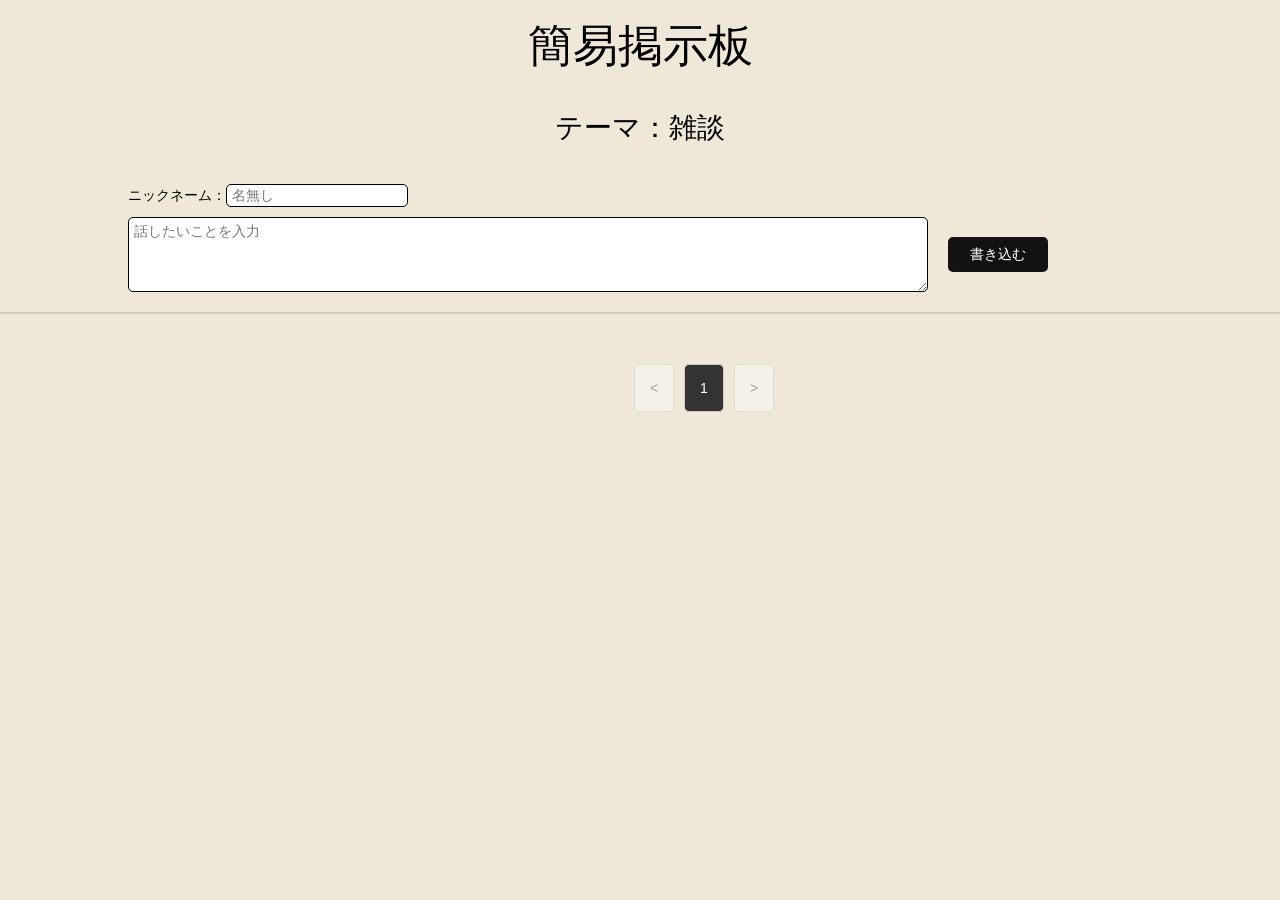
==== index.html @ b3712202 "投稿フォームのエラーチェックを追加" ====
<!DOCTYPE html>
<html lang="ja">
<head>
  <meta charset="UTF-8">
  <link rel="stylesheet" href="css/destyle.css">
  <link rel="stylesheet" href="css/style.css">
  <script type="module" src="js/index.js"></script>
  <meta name="viewport" content="width=device-width, initial-scale=1.0">
  <title>簡易掲示板</title>
</head>
<body>
  <header>
    <h1>簡易掲示板</h1>
  </header>
  <main>
    <div class="theme">
      <h2>テーマ：雑談</h2>
    </div>
    <div class="createPost">
      <p class="error" id="usernameError"></p>
      <div class="setUsername">
        <label for="username">ニックネーム：</label>
        <input id="username" name="username" type="text" placeholder="名無し"/>
      </div>
      <p class="error" id="commentError"></p>
      <div class="setComment">
        <textarea name="comment" id="commentInput" placeholder="話したいことを入力"></textarea>
        <p><input type="submit" value="書き込む" id="postButton"></p>
      </div>
    </div>
    <div class="separator"></div>
    <div class="posts">
      <ul id="postList"></ul>
      <div id="paginationContainer">
        <button id="prevBtn">&lt;</button>
        <div id="pagination"></div>
        <button id="nextBtn">&gt;</button>
      </div>
    </div>
  </main>
  <footer></footer>
</body>
</html>
---- css/destyle.css ----
/*! destyle.css v4.0.1 | MIT License | https://github.com/nicolas-cusan/destyle.css */

/* Reset box-model and set borders */
/* ============================================ */

*,
::before,
::after {
  box-sizing: border-box;
  border-style: solid;
  border-width: 0;
  min-width: 0;
}

/* Document */
/* ============================================ */

/**
 * 1. Correct the line height in all browsers.
 * 2. Prevent adjustments of font size after orientation changes in iOS.
 * 3. Remove gray overlay on links for iOS.
 */

html {
  line-height: 1.15; /* 1 */
  -webkit-text-size-adjust: 100%; /* 2 */
  -webkit-tap-highlight-color: transparent; /* 3*/
}

/* Sections */
/* ============================================ */

/**
 * Remove the margin in all browsers.
 */

body {
  margin: 0;
}

/**
 * Render the `main` element consistently in IE.
 */

main {
  display: block;
}

/* Vertical rhythm */
/* ============================================ */

p,
table,
blockquote,
address,
pre,
iframe,
form,
figure,
dl {
  margin: 0;
}

/* Headings */
/* ============================================ */

h1,
h2,
h3,
h4,
h5,
h6 {
  font-size: inherit;
  font-weight: inherit;
  margin: 0;
}

/* Lists (enumeration) */
/* ============================================ */

ul,
ol {
  margin: 0;
  padding: 0;
  list-style: none;
}

/* Lists (definition) */
/* ============================================ */

dt {
  font-weight: bold;
}

dd {
  margin-left: 0;
}

/* Grouping content */
/* ============================================ */

/**
 * 1. Add the correct box sizing in Firefox.
 * 2. Show the overflow in Edge and IE.
 */

hr {
  box-sizing: content-box; /* 1 */
  height: 0; /* 1 */
  overflow: visible; /* 2 */
  border-top-width: 1px;
  margin: 0;
  clear: both;
  color: inherit;
}

/**
 * 1. Correct the inheritance and scaling of font size in all browsers.
 * 2. Correct the odd `em` font sizing in all browsers.
 */

pre {
  font-family: monospace, monospace; /* 1 */
  font-size: inherit; /* 2 */
}

address {
  font-style: inherit;
}

/* Text-level semantics */
/* ============================================ */

/**
 * Remove the gray background on active links in IE 10.
 */

a {
  background-color: transparent;
  text-decoration: none;
  color: inherit;
}

/**
 * 1. Remove the bottom border in Chrome 57-
 * 2. Add the correct text decoration in Chrome, Edge, IE, Opera, and Safari.
 */

abbr[title] {
  text-decoration: underline dotted; /* 2 */
}

/**
 * Add the correct font weight in Chrome, Edge, and Safari.
 */

b,
strong {
  font-weight: bolder;
}

/**
 * 1. Correct the inheritance and scaling of font size in all browsers.
 * 2. Correct the odd `em` font sizing in all browsers.
 */

code,
kbd,
samp {
  font-family: monospace, monospace; /* 1 */
  font-size: inherit; /* 2 */
}

/**
 * Add the correct font size in all browsers.
 */

small {
  font-size: 80%;
}

/**
 * Prevent `sub` and `sup` elements from affecting the line height in
 * all browsers.
 */

sub,
sup {
  font-size: 75%;
  line-height: 0;
  position: relative;
  vertical-align: baseline;
}

sub {
  bottom: -0.25em;
}

sup {
  top: -0.5em;
}

/* Replaced content */
/* ============================================ */

/**
 * Prevent vertical alignment issues.
 */

svg,
img,
embed,
object,
iframe {
  vertical-align: bottom;
}

/* Forms */
/* ============================================ */

/**
 * Reset form fields to make them styleable.
 * 1. Make form elements stylable across systems iOS especially.
 * 2. Inherit text-transform from parent.
 */

button,
input,
optgroup,
select,
textarea {
  -webkit-appearance: none; /* 1 */
  appearance: none;
  vertical-align: middle;
  color: inherit;
  font: inherit;
  background: transparent;
  padding: 0;
  margin: 0;
  border-radius: 0;
  text-align: inherit;
  text-transform: inherit; /* 2 */
}

/**
 * Correct cursors for clickable elements.
 */

button,
[type="button"],
[type="reset"],
[type="submit"] {
  cursor: pointer;
}

button:disabled,
[type="button"]:disabled,
[type="reset"]:disabled,
[type="submit"]:disabled {
  cursor: default;
}

/**
 * Improve outlines for Firefox and unify style with input elements & buttons.
 */

:-moz-focusring {
  outline: auto;
}

select:disabled {
  opacity: inherit;
}

/**
 * Remove padding
 */

option {
  padding: 0;
}

/**
 * Reset to invisible
 */

fieldset {
  margin: 0;
  padding: 0;
  min-width: 0;
}

legend {
  padding: 0;
}

/**
 * Add the correct vertical alignment in Chrome, Firefox, and Opera.
 */

progress {
  vertical-align: baseline;
}

/**
 * Remove the default vertical scrollbar in IE 10+.
 */

textarea {
  overflow: auto;
}

/**
 * Correct the cursor style of increment and decrement buttons in Chrome.
 */

[type="number"]::-webkit-inner-spin-button,
[type="number"]::-webkit-outer-spin-button {
  height: auto;
}

/**
 * Correct the outline style in Safari.
 */

[type="search"] {
  outline-offset: -2px; /* 1 */
}

/**
 * Remove the inner padding in Chrome and Safari on macOS.
 */

[type="search"]::-webkit-search-decoration {
  -webkit-appearance: none;
}

/**
 * 1. Correct the inability to style clickable types in iOS and Safari.
 * 2. Fix font inheritance.
 */

::-webkit-file-upload-button {
  -webkit-appearance: button; /* 1 */
  font: inherit; /* 2 */
}

/**
 * Fix appearance for Firefox
 */
[type="number"] {
  -moz-appearance: textfield;
}

/**
 * Clickable labels
 */

label[for] {
  cursor: pointer;
}

/* Interactive */
/* ============================================ */

/*
 * Add the correct display in Edge, IE 10+, and Firefox.
 */

details {
  display: block;
}

/*
 * Add the correct display in all browsers.
 */

summary {
  display: list-item;
}

/*
 * Remove outline for editable content.
 */

[contenteditable]:focus {
  outline: auto;
}

/* Tables */
/* ============================================ */

/**
1. Correct table border color inheritance in all Chrome and Safari.
*/

table {
  border-color: inherit; /* 1 */
  border-collapse: collapse;
}

caption {
  text-align: left;
}

td,
th {
  vertical-align: top;
  padding: 0;
}

th {
  text-align: left;
  font-weight: bold;
}
---- css/style.css ----
@charset "utf-8";
html {
  font-size: 62.5%;
}

body {
  background-color: #efe8d9;
  font-size: 1.4rem;
  font-family: 'Verdana', 'Hiragino Sans', sans-serif;
  color: #000;
}

h1 {
  margin: 20px;
  text-align: center;
  font-size: 4.5rem;
}

h2 {
  font-size: 2.8rem;
}

div {
  display: flex;
}

.theme {
  justify-content: center;
  align-items: center;
  margin: 40px;
}

textarea {
  width: 80rem;
  background-color: #fff;
  color: black;
  border: 1px solid black;
  border-radius: 5px;
  padding: 5px;
}

p {
  display: flex;
  justify-content: center;
  align-items: center;
  width: 10rem;
  color: #fff;
  background-color: #121212;
  height: 35px;
  margin: 2rem;
  border-radius: 5px;
}

.error {
  display: none;
  justify-content: flex-start;
  background-color: red;
  margin: 5px;
  padding: 3px;
  border-radius: 0;
  width: auto;
  height: auto;
}

input[type="submit"] {
  padding: 10px;
}

.createPost {
  display: block;
  margin-left: 10%;
}

.setUsername {
  margin-bottom: 10px;
  align-items: center;
}

#username {
  background-color: white;
  border: 1px solid black;
  border-radius: 5px;
  line-height: 1.5;
  padding-left: 5px;
}

.separator {
  margin: 20px 0;
  border-top: 2px solid #ccc;
}

.posts {
  margin-left: 10%;
  flex-direction: column;
}

ul {
  list-style: none;
  width: 90%;
  padding: 0;
}

li {
  display: flex;
  justify-content: space-between;
  align-items: center;
  background: white;
  padding: 10px;
  border-bottom: 1px solid #ddd;
  margin-bottom: 2rem;
}

li span {
  /* margin-right: 2rem; */
  font-size: 1.5rem;
  word-break: break-all;
  min-width: 10ch;
}

.postText {
  justify-content: flex-start;
  align-items: flex-start;
  margin: 0;
  width: 100%;
}

.postText .time {
  white-space: nowrap;
  min-width: 20ch;
}

.postText .userName {
  padding-right: 1rem;
}

.postText .postNum {
  min-width: 3ch;
}

.deleteButton {
  background: red;
  color: white;
  border-radius: 5px;
  border: none;
  padding: 5px;
  cursor: pointer;
  flex: none;
}

#paginationContainer {
  display: flex;
  justify-content: center;
  gap: 1rem;
  margin-top: 3rem;
}

#paginationContainer button {
  border: 1px solid #ccc;
  background-color: white;
  color: #333;
  padding: 15px 0;
  cursor: pointer;
  min-width: 40px;
  text-align: center;
  border-radius: 5px;
  transition: 0.2s;
}

#paginationContainer button:hover:not(:disabled):not(.active) {
  background-color: #f0f0f0;
}

#paginationContainer button.active {
  background-color: #333;
  color: white;
  cursor: default;
}

#paginationContainer button:disabled {
  opacity: 0.4;
  cursor: default;
}

#pagination {
  display: flex;
  flex-wrap: wrap;
  gap: 1rem;
}

.active {
  background-color: #fff;
  color: #121212;
  border: none;
}

@media screen and (max-width: 800px) {
  div {
    flex-direction: column;
  }

  .setUsername {
    flex-direction: row;
  }

  textarea {
    width: 80%;
    height: 100%;
  }

  p {
    height: auto;
    margin: 1rem 0;
    text-align: center;
  }

  input[type="submit"] {
    width: 80%;
    height: auto;
    padding: 1rem;
    white-space: normal;
    font-size: 1.2rem;
  }

  .deleteButton {
    margin-top: 10px;
  }

  #paginationContainer {
    justify-content: center;
    flex-direction: row;
    align-items: center;
    margin: 20px;
  }

  #pagination {
    display: block;
    flex-wrap: wrap;
  }
  #pagination button { 
    margin: 5px;
  }

}

@media screen and (max-width: 400px) {
  h1 {
    font-size: 3rem;
  }

  h2 {
    font-size: 2rem;
  }

  p {
    width: 25%;
  }

  label {
    font-size: 1rem;
  }

  input[type="text"] {
    width: 35%;
    font-size: 1rem;
  }

  input[type="submit"] {
    width: 70%;
    font-size: 1rem;
  }

  .deleteButton {
    font-size: 1rem;
  }

  li {
    flex-direction: column;
    align-items: flex-start;
  }
}
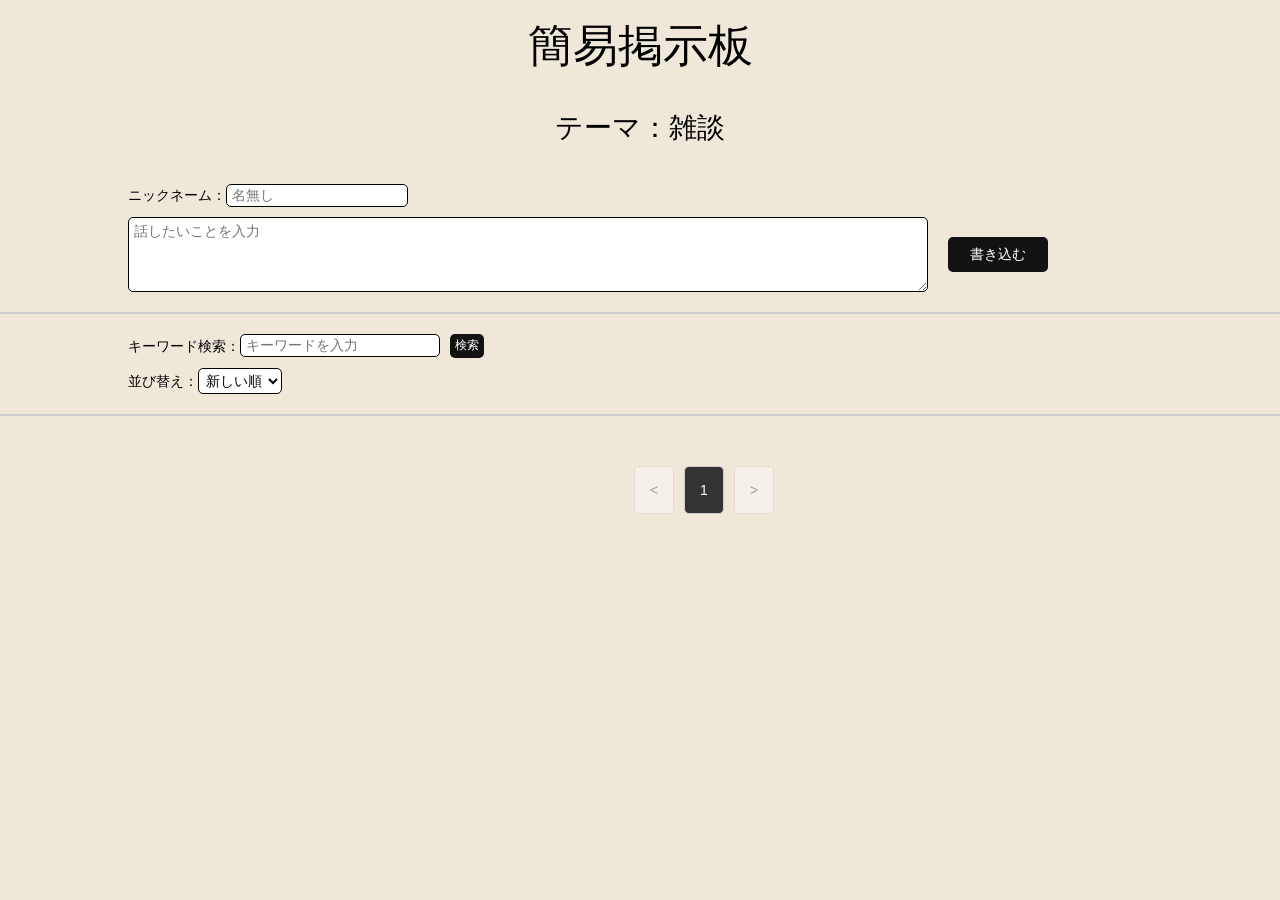
==== commit eeee6d95: "検索・並び替えの欄を追加" ====
--- a/index.html
+++ b/index.html
@@ -17,16 +17,27 @@
       <h2>テーマ：雑談</h2>
     </div>
     <div class="createPost">
-      <p class="error" id="usernameError"></p>
       <div class="setUsername">
         <label for="username">ニックネーム：</label>
         <input id="username" name="username" type="text" placeholder="名無し"/>
       </div>
-      <p class="error" id="commentError"></p>
       <div class="setComment">
         <textarea name="comment" id="commentInput" placeholder="話したいことを入力"></textarea>
-        <p><input type="submit" value="書き込む" id="postButton"></p>
+        <p id="postButtonWrapper"><input type="submit" value="書き込む" id="postButton"></p>
       </div>
+    </div>
+    <div class="separator"></div>
+    <div class="search">
+      <label for="searchInput">キーワード検索：</label>
+      <input type="text" id="searchInput" placeholder="キーワードを入力">
+      <button id="searchButton">検索</button>
+    </div>
+    <div class="sort">
+      <label for="sortSelect">並び替え：</label>
+      <select id="sortSelect">
+        <option value="newest">新しい順</option>
+        <option value="oldest">古い順</option>
+      </select>
     </div>
     <div class="separator"></div>
     <div class="posts">
--- a/css/style.css
+++ b/css/style.css
@@ -58,12 +58,16 @@
   margin: 5px;
   padding: 3px;
   border-radius: 0;
-  width: auto;
+  width: fit-content;
   height: auto;
 }
 
 input[type="submit"] {
   padding: 10px;
+}
+
+input[type="submit"]:disabled {
+  cursor: not-allowed;
 }
 
 .createPost {
@@ -102,8 +106,7 @@
 
 li {
   display: flex;
-  justify-content: space-between;
-  align-items: center;
+  flex-direction: column;
   background: white;
   padding: 10px;
   border-bottom: 1px solid #ddd;
@@ -111,13 +114,22 @@
 }
 
 li span {
-  /* margin-right: 2rem; */
   font-size: 1.5rem;
   word-break: break-all;
   min-width: 10ch;
 }
 
+.postContent {
+  display: flex;
+  justify-content: space-between;
+  align-items: center;
+  gap: 8px;
+}
+
 .postText {
+  display: flex;
+  flex-wrap: wrap;
+  gap: 4px;
   justify-content: flex-start;
   align-items: flex-start;
   margin: 0;
@@ -135,6 +147,43 @@
 
 .postText .postNum {
   min-width: 3ch;
+}
+
+.editUserName {
+  border: #000 solid 1px;
+  border-radius: 5px;
+}
+
+.editButton {
+  background: #0000ff;
+  color: white;
+  border-radius: 5px;
+  border: none;
+  padding: 5px;
+  cursor: pointer;
+  flex: none;
+  margin-right: 3px;
+}
+
+.saveButton {
+  background: #1d6c29;
+  color: white;
+  border-radius: 5px;
+  border: none;
+  padding: 5px;
+  cursor: pointer;
+  flex: none;
+  margin: 0 3px;
+}
+
+.cancelButton {
+  background: #f9c121;
+  color: white;
+  border-radius: 5px;
+  border: none;
+  padding: 5px;
+  cursor: pointer;
+  flex: none;
 }
 
 .deleteButton {
@@ -191,6 +240,50 @@
   background-color: #fff;
   color: #121212;
   border: none;
+}
+
+.disabled-button {
+  background: #666;
+  color: #ffffff;
+  cursor: not-allowed !important;
+}
+
+.search {
+  margin-left: 10%;
+  align-items: center;
+}
+#searchInput {
+  background-color: white;
+  border: 1px solid black;
+  border-radius: 5px;
+  line-height: 1.5;
+  padding-left: 5px;
+  width: 20rem;
+}
+
+#searchButton {
+  background-color: #121212;
+  color: white;
+  border-radius: 5px;
+  border: none;
+  padding: 5px;
+  cursor: pointer;
+  margin-left: 10px;
+  font-size: 1.2rem;
+}
+
+.sort {
+  margin-top: 10px;
+  margin-left: 10%;
+  align-items: center;
+}
+#sortSelect {
+  appearance: menulist-button;
+  background-color: white;
+  border: 1px solid black;
+  border-radius: 5px;
+  line-height: 1.5;
+  padding: 3px;
 }
 
 @media screen and (max-width: 800px) {
@@ -221,7 +314,7 @@
     font-size: 1.2rem;
   }
 
-  .deleteButton {
+  .saveButton .cancelButton {
     margin-top: 10px;
   }
 
@@ -240,9 +333,25 @@
     margin: 5px;
   }
 
-}
-
-@media screen and (max-width: 400px) {
+  .postContent {
+    align-items: flex-start;
+  }
+
+  #postButton {
+    width: fit-content;
+    padding: 3px;
+  }
+
+  .search {
+    flex-direction: row;
+  }
+
+  .sort {
+    flex-direction: row;
+  }
+}
+
+@media screen and (max-width: 500px) {
   h1 {
     font-size: 3rem;
   }
@@ -271,10 +380,49 @@
 
   .deleteButton {
     font-size: 1rem;
+    margin: 1px;
+  }
+
+  .editButton {
+    font-size: 1rem;
+    margin: 1px;
+  }
+
+  .cancelButton {
+    font-size: 1rem;
+    margin: 1px;
+  }
+
+  .saveButton {
+    font-size: 1rem;
+    margin: 1px;
+  }
+
+  #postButton {
+    width: auto;
+    padding: 5px;
+  }
+
+  #postButtonWrapper {
+    width: fit-content;
   }
 
   li {
     flex-direction: column;
     align-items: flex-start;
   }
+
+  .search {
+    flex-direction: column;
+  }
+
+  #searchButton {
+    margin-top: 5px;
+  }
+
+  .sort {
+    flex-direction: column;
+    font-size: 1rem;
+    padding: 2px;
+  }
 }
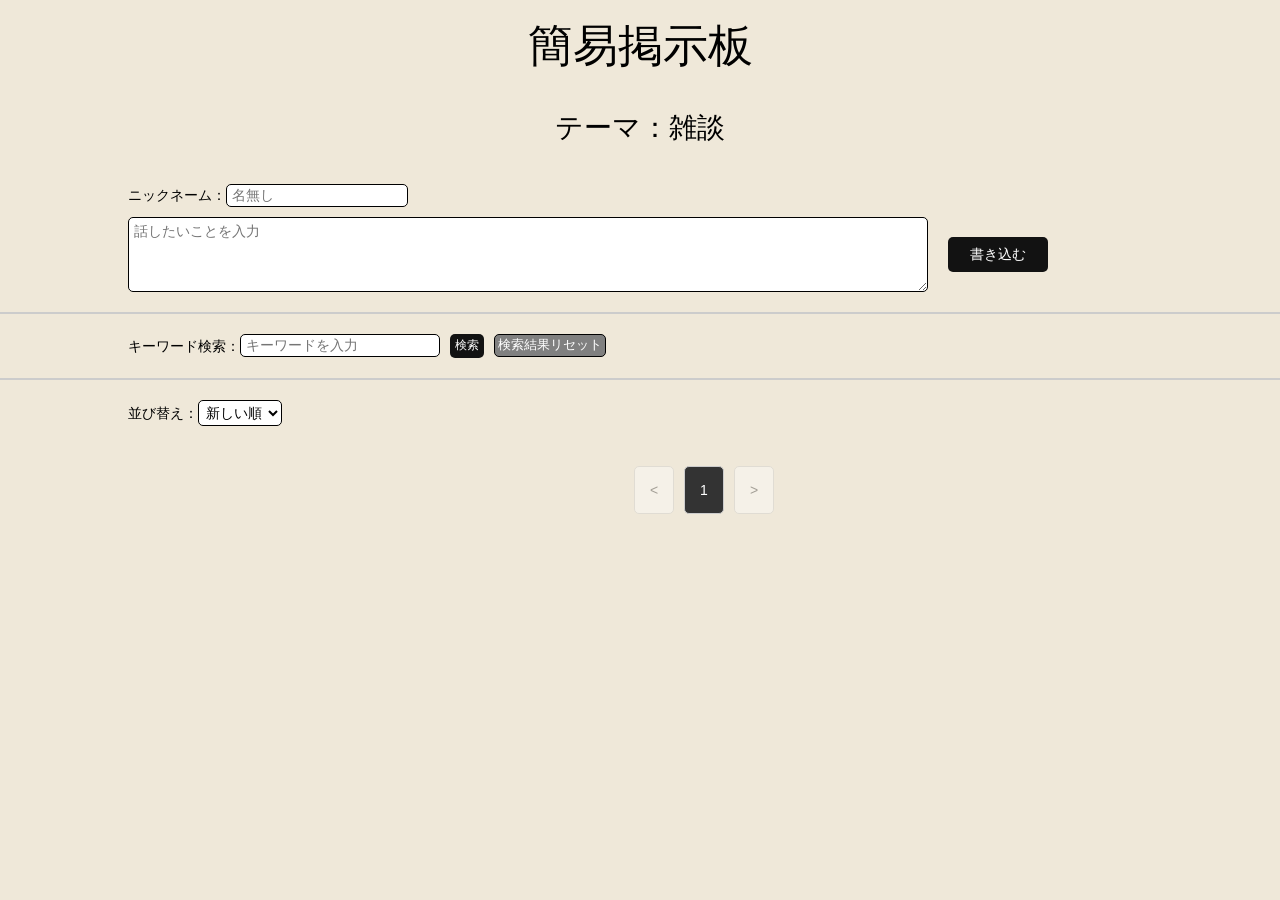
==== commit b9747e60: "キーワード検索結果の表示・表示結果リセット" ====
--- a/index.html
+++ b/index.html
@@ -31,7 +31,9 @@
       <label for="searchInput">キーワード検索：</label>
       <input type="text" id="searchInput" placeholder="キーワードを入力">
       <button id="searchButton">検索</button>
+      <button id="resetButton">検索結果リセット</button>
     </div>
+    <div class="separator"></div>
     <div class="sort">
       <label for="sortSelect">並び替え：</label>
       <select id="sortSelect">
@@ -39,7 +41,6 @@
         <option value="oldest">古い順</option>
       </select>
     </div>
-    <div class="separator"></div>
     <div class="posts">
       <ul id="postList"></ul>
       <div id="paginationContainer">
--- a/css/style.css
+++ b/css/style.css
@@ -196,6 +196,18 @@
   flex: none;
 }
 
+#resetButton {
+  margin-left: 10px;
+  background: gray;
+  color: white;
+  border-radius: 5px;
+  border: black solid 1px;
+  padding: 3px;
+  cursor: pointer;
+  flex: none;
+  font-size: 1.3rem;
+}
+
 #paginationContainer {
   display: flex;
   justify-content: center;
@@ -273,7 +285,7 @@
 }
 
 .sort {
-  margin-top: 10px;
+  margin-bottom: 10px;
   margin-left: 10%;
   align-items: center;
 }
@@ -284,6 +296,11 @@
   border-radius: 5px;
   line-height: 1.5;
   padding: 3px;
+}
+
+mark {
+  background-color: yellow;
+  font-weight: bold;
 }
 
 @media screen and (max-width: 800px) {
@@ -342,6 +359,11 @@
     padding: 3px;
   }
 
+  #resetButton {
+    width: fit-content;
+    padding: 3px;
+  }
+
   .search {
     flex-direction: row;
   }
@@ -403,6 +425,13 @@
     padding: 5px;
   }
 
+  #resetButton {
+    width: fit-content;
+    padding: 3px;
+    font-size: 1rem;
+    margin: 5px 0;
+  }
+
   #postButtonWrapper {
     width: fit-content;
   }
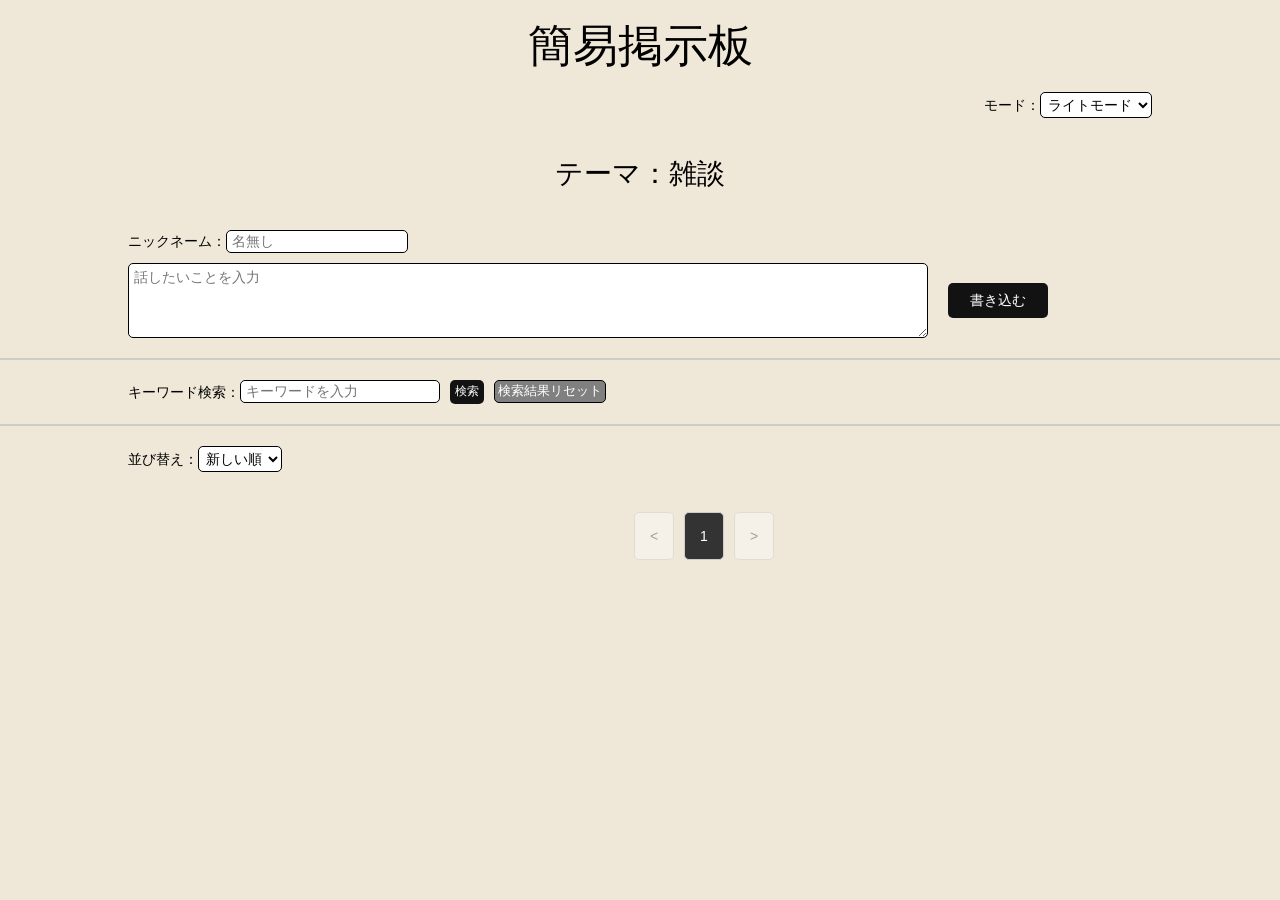
==== commit 87cbfc73: "ダークモードの追加" ====
--- a/index.html
+++ b/index.html
@@ -11,6 +11,13 @@
 <body>
   <header>
     <h1>簡易掲示板</h1>
+    <div class="mode">
+      <label for="modeSelect">モード：</label>
+      <select id="modeSelect">
+        <option value="light">ライトモード</option>
+        <option value="dark">ダークモード</option>
+      </select>
+    </div>
   </header>
   <main>
     <div class="theme">
@@ -28,10 +35,12 @@
     </div>
     <div class="separator"></div>
     <div class="search">
-      <label for="searchInput">キーワード検索：</label>
-      <input type="text" id="searchInput" placeholder="キーワードを入力">
-      <button id="searchButton">検索</button>
-      <button id="resetButton">検索結果リセット</button>
+      <div class="searchContent">
+        <label for="searchInput">キーワード検索：</label>
+        <input type="text" id="searchInput" placeholder="キーワードを入力">
+        <button id="searchButton">検索</button>
+        <button id="resetButton">検索結果リセット</button>
+      </div>
     </div>
     <div class="separator"></div>
     <div class="sort">
@@ -49,6 +58,7 @@
         <button id="nextBtn">&gt;</button>
       </div>
     </div>
+    <div id="customTooltip"></div>
   </main>
   <footer></footer>
 </body>
--- a/css/style.css
+++ b/css/style.css
@@ -255,13 +255,17 @@
 }
 
 .disabled-button {
-  background: #666;
+  background: #666 !important;
   color: #ffffff;
   cursor: not-allowed !important;
 }
 
 .search {
+  display: block;
   margin-left: 10%;
+}
+
+.searchContent {
   align-items: center;
 }
 #searchInput {
@@ -302,6 +306,101 @@
   background-color: yellow;
   font-weight: bold;
 }
+
+#customTooltip {
+  position: absolute;
+  background-color: white;
+  color: black;
+  padding: 5px 8px;
+  border-radius: 4px;
+  font-size: 12px;
+  display: none;
+  pointer-events: none;
+  z-index: 1000;
+}
+
+input[type="text"]:-webkit-autofill {
+  -webkit-box-shadow: 0 0 0px 1000px #fff inset;
+  -webkit-text-fill-color: #000;
+}
+
+.mode {
+  align-items: center;
+  justify-content: flex-end;
+  margin-right: 10%;
+}
+
+#modeSelect {
+  appearance: menulist-button;
+  background-color: white;
+  border: 1px solid black;
+  border-radius: 5px;
+  line-height: 1.5;
+  padding: 3px;
+}
+
+html.dark body {
+  background-color: #121212;
+  color: white;
+}
+
+html.dark .editButton {
+  background: #6666ff;
+  color: #fff;
+}
+
+html.dark .saveButton {
+  background: #44aa55;
+  color: #fff;
+}
+
+html.dark .cancelButton {
+  background: #e6b800;
+  color: #fff;
+}
+
+html.dark .deleteButton {
+  background: #ff4d4d;
+  color: #fff;
+}
+
+html.dark #searchButton,
+html.dark #sortSelect,
+html.dark #resetButton,
+html.dark p,
+html.dark #modeSelect,
+html.dark input[type="text"],
+html.dark textarea,
+html.dark #username,
+html.dark #searchInput,
+html.dark .editUserName,
+html.dark .editCommentText {
+  background-color: #222 !important;
+  color: #fff !important;
+  border: 1px solid #555 !important;
+}
+
+html.dark .postContent {
+  background-color: #1e1e1e;
+}
+
+html.dark li {
+  background-color: #1c1c1c;
+  border-color: #444;
+}
+
+html.dark .error {
+  background-color: red !important;
+  border-radius: 0 !important;
+  border: none !important;
+}
+
+html.dark input[type="text"]:-webkit-autofill {
+  -webkit-box-shadow: 0 0 0px 1000px #222 inset !important;
+  -webkit-text-fill-color: #fff !important;
+  transition: background-color 9999s ease-out, color 9999s ease-out;
+}
+
 
 @media screen and (max-width: 800px) {
   div {
